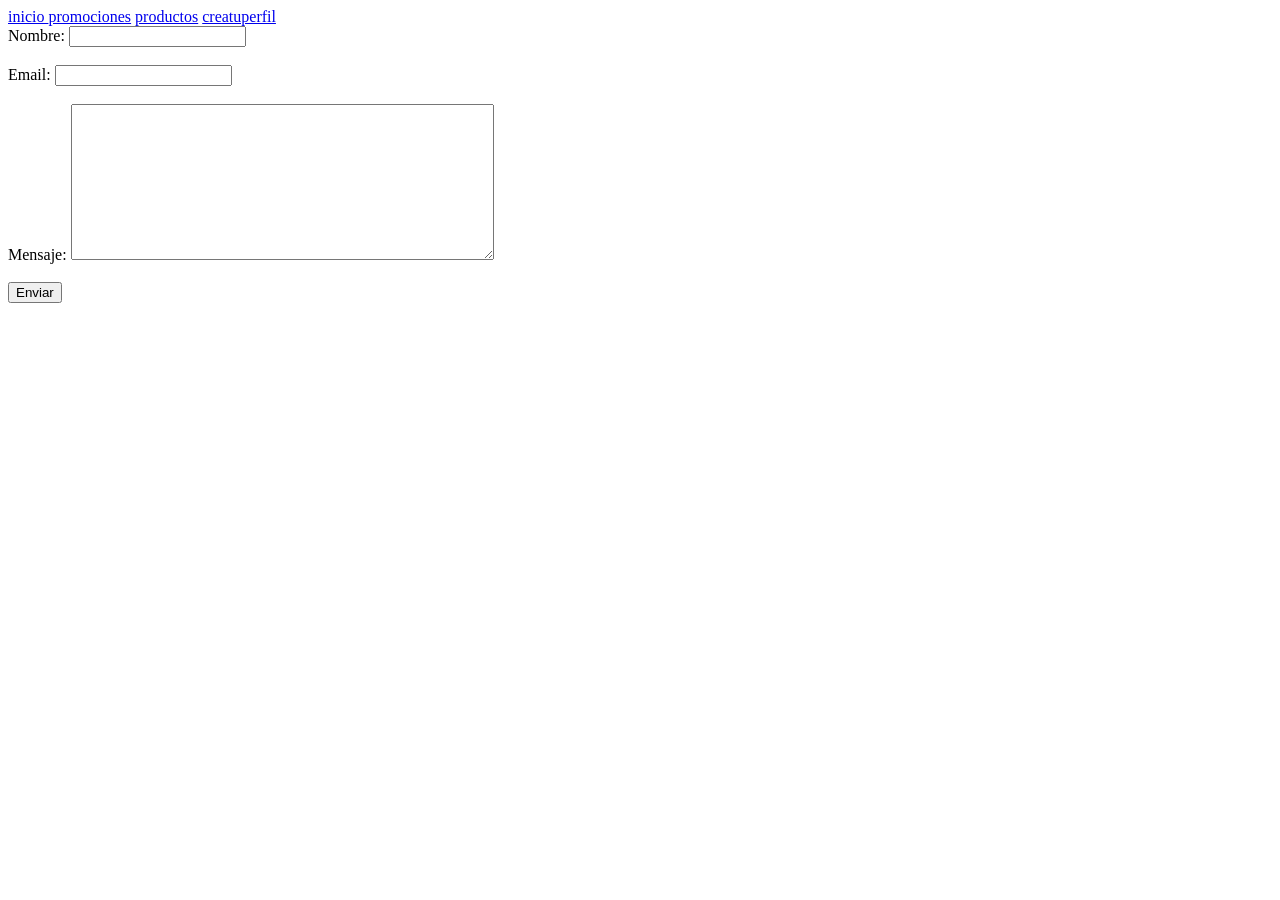
==== assets/page/creatuperfil.html @ 78e120eb "se agragan fotos, videos y carpetas al proyecto" ====
<html>
<head>
  <meta http-equiv="Content-Type" content="text/html;charset=UTF-8" />
  <title>Document</title>
</head>
<body>
<a href="/index.html">inicio </a>
<a href="promociones.html">promociones</a>
<a href="productos.html">productos</a>
<a href="creatuperfil.html">creatuperfil</a>


<form action="recibir.php">
  <label for="Name">Nombre:</label>
  <input type="text" id="Name" name="Name" required /><br /><br />
  <label for="email">Email:</label>
  <input type="email" id="email" name="email" required /><br /><br />
  <label for="mensaje">Mensaje:</label>
  <textarea
    id="mensaje"
    name="mensaje"
    rows="10"
    cols="50"
    required
    placeholder=""
  ></textarea
  ><br /><br />
  <input type="submit" value="Enviar" />
</form>
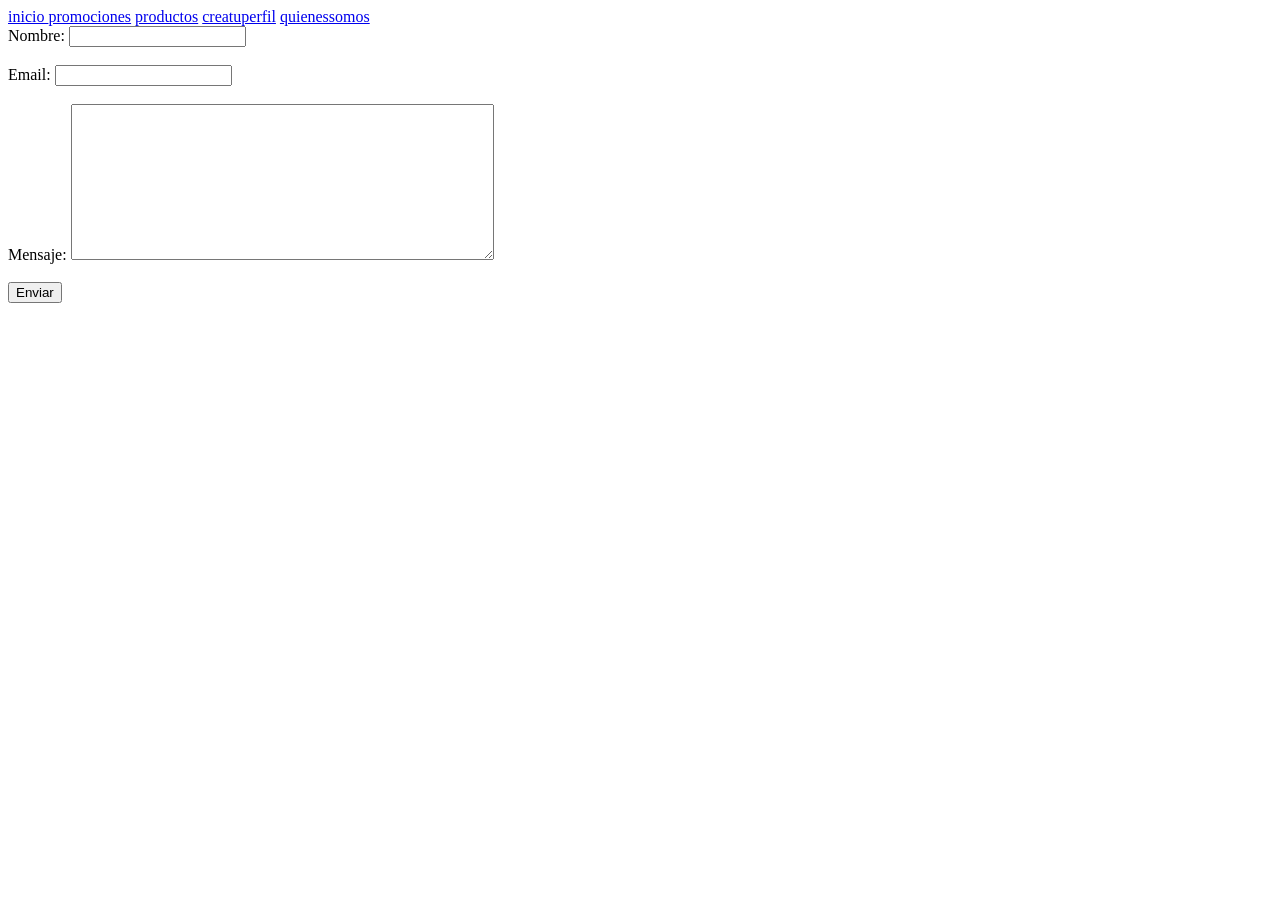
==== commit 0fa2b7ce: "se agragan cambios al index" ====
--- a/assets/page/creatuperfil.html
+++ b/assets/page/creatuperfil.html
@@ -4,11 +4,11 @@
   <title>Document</title>
 </head>
 <body>
-<a href="/index.html">inicio </a>
+<a href="../../index.html">inicio </a>
 <a href="promociones.html">promociones</a>
 <a href="productos.html">productos</a>
 <a href="creatuperfil.html">creatuperfil</a>
-
+<a href="quienessomos.html">quienessomos</a>
 
 <form action="recibir.php">
   <label for="Name">Nombre:</label>
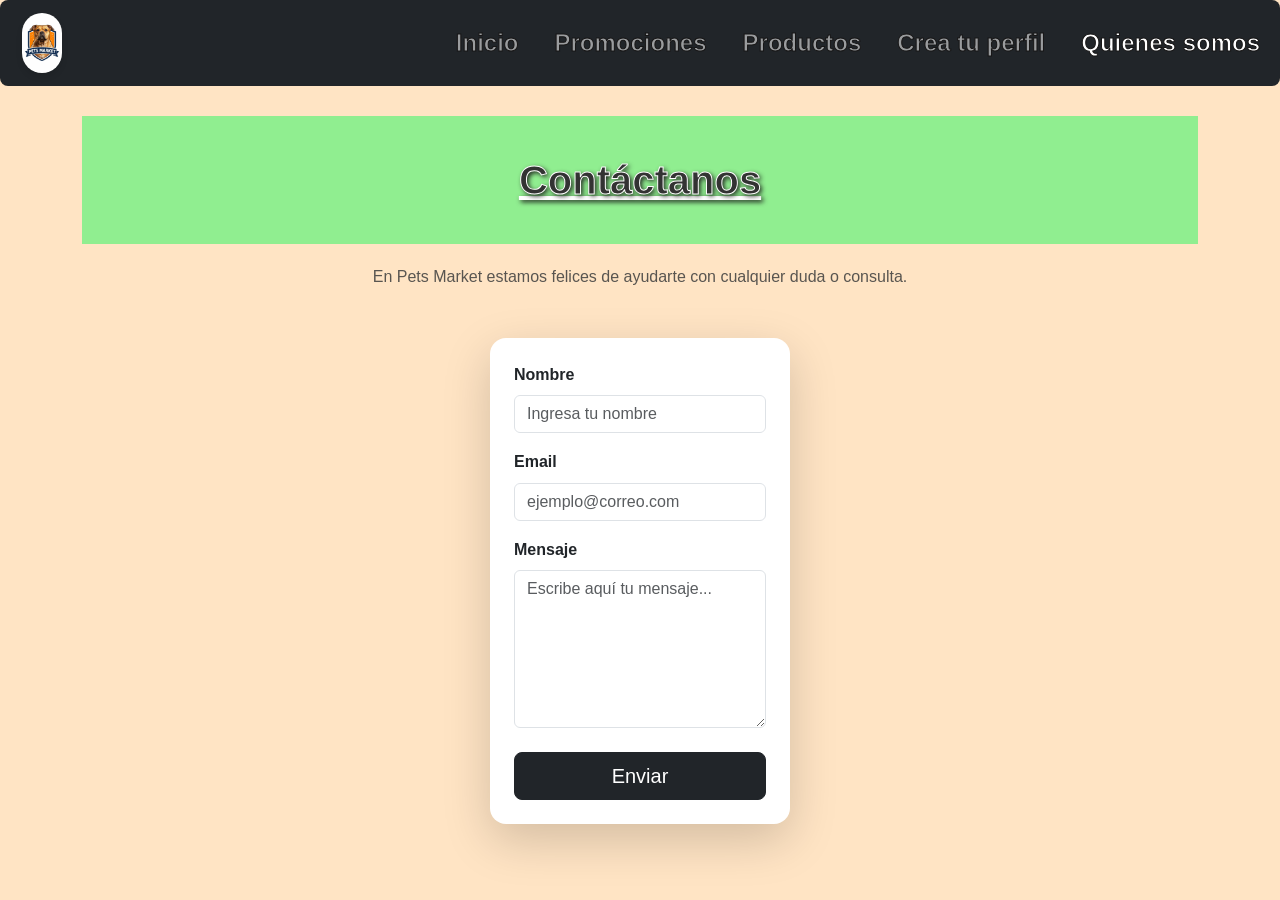
==== commit 7caf7787: "cambio final" ====
--- a/assets/page/creatuperfil.html
+++ b/assets/page/creatuperfil.html
@@ -1,29 +1,156 @@
-<html>
+<!DOCTYPE html>
+<html lang="es">
 <head>
-  <meta http-equiv="Content-Type" content="text/html;charset=UTF-8" />
-  <title>Document</title>
+  <meta charset="UTF-8">
+  <meta name="viewport" content="width=device-width, initial-scale=1">
+  <title>Contacto | Pets Market</title>
+
+  <!-- Bootstrap -->
+  <link href="https://cdn.jsdelivr.net/npm/bootstrap@5.3.8/dist/css/bootstrap.min.css" rel="stylesheet">
+  <script src="https://cdn.jsdelivr.net/npm/bootstrap@5.3.8/dist/js/bootstrap.bundle.min.js"></script>
+
+  <!-- Estilos -->
+  <link rel="stylesheet" href="../../css/style.css">
 </head>
+
 <body>
-<a href="../../index.html">inicio </a>
-<a href="promociones.html">promociones</a>
-<a href="productos.html">productos</a>
-<a href="creatuperfil.html">creatuperfil</a>
-<a href="quienessomos.html">quienessomos</a>
 
-<form action="recibir.php">
-  <label for="Name">Nombre:</label>
-  <input type="text" id="Name" name="Name" required /><br /><br />
-  <label for="email">Email:</label>
-  <input type="email" id="email" name="email" required /><br /><br />
-  <label for="mensaje">Mensaje:</label>
-  <textarea
-    id="mensaje"
-    name="mensaje"
-    rows="10"
-    cols="50"
-    required
-    placeholder=""
-  ></textarea
-  ><br /><br />
-  <input type="submit" value="Enviar" />
-</form>
+<!-- Navbar -->
+<nav class="navbar navbar-expand-sm bg-dark navbar-dark fixed-top">
+  <div class="container-fluid">
+
+    <!-- Logo -->
+    <a class="navbar-brand" href="../../index.html">
+      <img src="../img/logopetsmarket.jpg"
+           alt="Logo Pets Market"
+           style="width:40px;"
+           class="rounded-pill">
+    </a>
+
+    <!-- Botón hamburguesa -->
+    <button class="navbar-toggler"
+            type="button"
+            data-bs-toggle="collapse"
+            data-bs-target="#navbarNav">
+
+      <span class="navbar-toggler-icon"></span>
+    </button>
+
+    <!-- Menú -->
+    <div class="collapse navbar-collapse" id="navbarNav">
+      <ul class="navbar-nav ms-auto">
+
+        <li class="nav-item">
+          <a class="nav-link" href="../../index.html">Inicio</a>
+        </li>
+
+        <li class="nav-item">
+          <a class="nav-link" href="promociones.html">Promociones</a>
+        </li>
+
+        <li class="nav-item">
+          <a class="nav-link" href="productos.html">Productos</a>
+        </li>
+
+        <li class="nav-item">
+          <a class="nav-link" href="creatuperfil.html">Crea tu perfil</a>
+        </li>
+
+        <li class="nav-item">
+          <a class="nav-link active" href="quienessomos.html">Quienes somos</a>
+        </li>
+
+      </ul>
+    </div>
+  </div>
+</nav>
+
+<!-- Contenido principal -->
+<main class="container mt-5 pt-5">
+
+  <section class="text-center mb-5">
+    <h1 class="fw-bold">Contáctanos</h1>
+    <p class="text-muted">
+      En Pets Market estamos felices de ayudarte con cualquier duda o consulta.
+    </p>
+  </section>
+
+
+  <section class="row justify-content-center">
+    <div class="col-md-8 col-lg-6">
+
+      <div class="card shadow-lg border-0 rounded-4">
+        <div class="card-body p-4">
+
+          <form action="recibir.php" method="post">
+
+
+
+            <div class="mb-3">
+              <label for="Name" class="form-label fw-semibold">
+                Nombre
+              </label>
+
+              <input
+                type="text"
+                class="form-control"
+                id="Name"
+                name="Name"
+                placeholder="Ingresa tu nombre"
+                required
+              >
+            </div>
+
+
+            <div class="mb-3">
+              <label for="email" class="form-label fw-semibold">
+                Email
+              </label>
+
+              <input
+                type="email"
+                class="form-control"
+                id="email"
+                name="email"
+                placeholder="ejemplo@correo.com"
+                required
+              >
+            </div>
+
+
+            <div class="mb-4">
+              <label for="mensaje" class="form-label fw-semibold">
+                Mensaje
+              </label>
+
+              <textarea
+                class="form-control"
+                id="mensaje"
+                name="mensaje"
+                rows="6"
+                placeholder="Escribe aquí tu mensaje..."
+                required
+              ></textarea>
+            </div>
+
+
+            <div class="d-grid">
+              <input
+                type="submit"
+                value="Enviar"
+                class="btn btn-dark btn-lg"
+              >
+            </div>
+
+          </form>
+
+        </div>
+      </div>
+
+    </div>
+  </section>
+
+</main>
+
+</body>
+</html>
--- a/css/style.css
+++ b/css/style.css
@@ -0,0 +1,98 @@
+
+    /* Reset básico para consistencia */
+* { margin: 0; padding: 0; box-sizing: border-box; }
+body { font-family: 'Segoe UI', Tahoma, sans-serif; line-height: 1.6; color: #333; padding: 20px; }
+
+
+h1 {
+    text-decoration-line: underline;
+    background-color: lightgreen;
+    text-align: center;
+    margin-bottom: 20px;
+    padding: 40px 20px;
+    text-shadow: 2px 2px 5px #171616;
+    -webkit-text-stroke: 1px white;
+}
+
+h1, h2 { text-align: center; margin-bottom: 20px; }
+
+
+/* Estilo de navegación */
+nav { background: lightgrey; padding: 1rem; border-radius: 8px; margin-bottom: 20px; }
+nav ul { display: flex; justify-content: center; list-style: none; gap: 20px; }
+nav a { text-decoration: none; color: lightgreen; font-weight: bold; padding: 5px 10px; -webkit-text-stroke: 1px #171616; font-size: x-large }
+nav a:hover { background: white; color: lightgreen; border-radius: 4px; }
+nav ul li {color: lightgreen; font-weight: bold; -webkit-text-stroke: 1px black; font-size: x-large  }
+
+.card {
+    border: 1px solid #ddd;
+    border-radius: 10px;
+    width: 300px;
+    overflow: hidden;
+    margin: 20px auto;
+    box-shadow: 0 4px 8px rgba(0,0,0,0.1);
+    transition: all 0.3s ease;
+    cursor: pointer;
+}
+
+.card:hover {
+    transform: translateY(-10px);
+    box-shadow: 0 20px 40px rgba(0,0,0,0.2);
+}
+
+.card-container {
+    padding: 15px;
+    text-align: center;
+    background: #fff;
+}
+
+/* Contenedor multimedia */
+.media-container { display: flex; flex-wrap: wrap; justify-content: center; gap: 20px; margin-bottom: 30px; }
+img, video { border-radius: 10px; object-fit: cover; box-shadow: 0 4px 6px rgba(0,0,0,0.1); }
+
+/* Tarjetas */
+.card { border: 1px solid #ddd; border-radius: 10px; width: 300px; overflow: hidden; margin: 0 auto; box-shadow: 0 4px 8px rgba(0,0,0,0.1); }
+.card img { width: 100%; height: auto; display: block; }
+.card-container { padding: 15px; text-align: center; background: #fff; }
+
+
+
+ body {
+     background-color: bisque;
+ }
+
+    /* Efecto flotante en imagenes de la galeria */
+    .media-container img,
+    .media-container video {
+        transition: all 0.4s ease;
+        transform: translateY(0);
+    }
+
+    .media-container img:hover,
+    .media-container video:hover {
+        transform: translateY(-15px);
+        box-shadow: 0 15px 30px rgba(0,0,0,0.3);
+    }
+
+    /* Tambien a la tarjeta principal */
+    .card {
+        transition: all 0.4s ease;
+    }
+
+    .card:hover {
+        transform: translateY(-15px);
+        box-shadow: 0 25px 50px rgba(0,0,0,0.3);
+    }
+
+    .location-card,
+    .team-card {
+        transition: all 0.4s ease;
+        border: none;
+        box-shadow: 0 10px 30px rgba(0,0,0,0.1);
+    }
+
+    .location-card:hover,
+    .team-card:hover {
+        transform: translateY(-10px);
+        box-shadow: 0 20px 40px rgba(0,0,0,0.2) !important;
+    }
